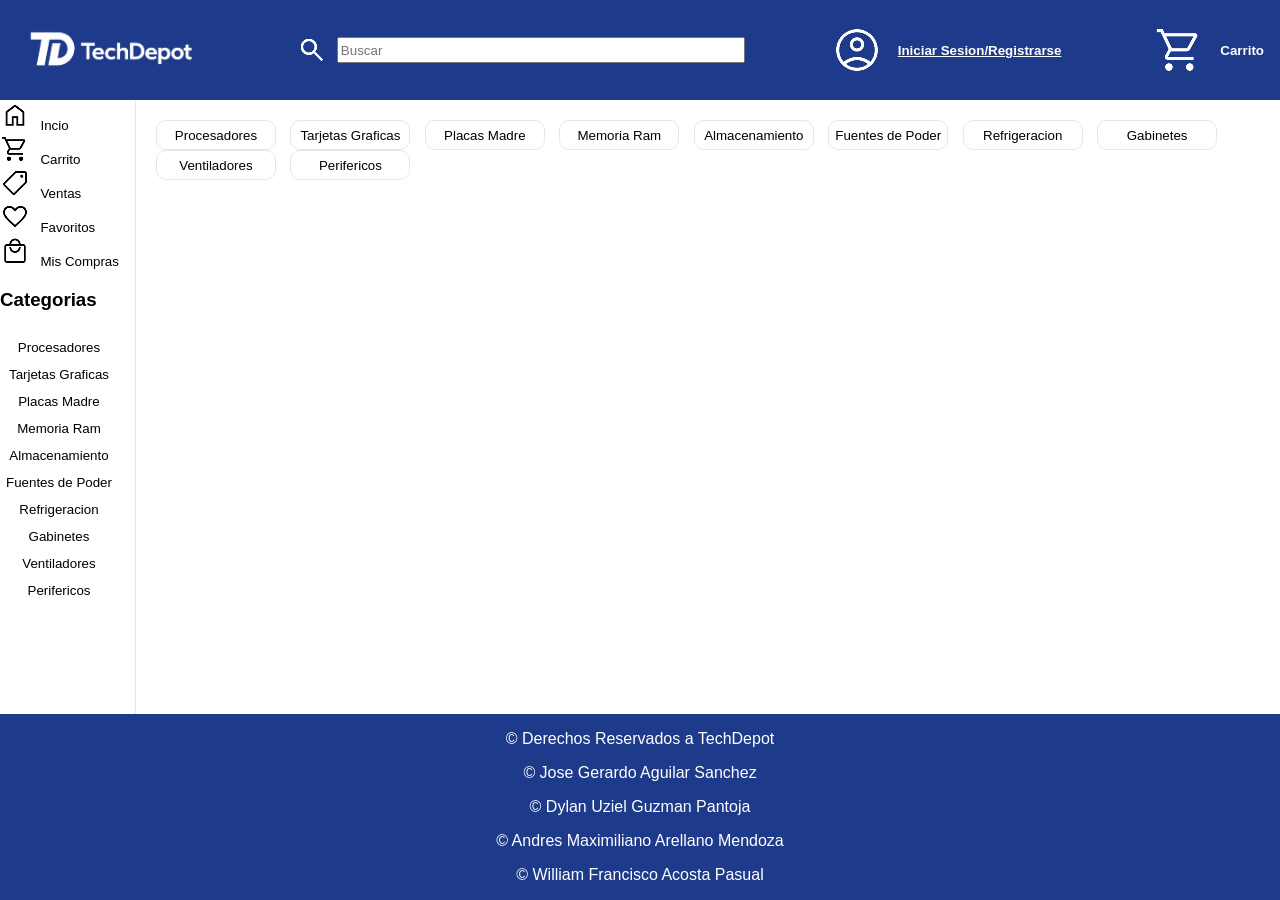
==== index.html @ 0d7b2fcc "Se termino la barra de navegacion y se agrego parte del menu principal" ====
<!DOCTYPE html>
<html lang="en">

<head>
    <meta charset="utf-8">
    <meta name="viewport" content="width=device-width, initial-scale=1.0">
    <link rel="stylesheet" href="CSS/stylos.css">
    <title>TechDepot</title>
</head>

<body>

    <header class="Encabezado">
        <img id="logo" src="images/logo.png">

        <div class="contentSearch">
            <img id="searchImg" src="images/busqueda.png">
            <input id="search" placeholder="Buscar">
        </div>

        <div class="contentUser">
            <img id="cuenta" src="images/cuenta.png">
            <button id="btnIncioSesion">Iniciar Sesion/Registrarse</button>
        </div>

        <div class="contentShopping">
            <img id="carritoImg" src="images/carrito.png">
            <button id="btnCarrito">Carrito</button>
        </div>
    </header>

    <div class="main-container">
        <aside class="Menu">
            <div id="menu-item">
                <img id="homeImg" src="images/home.png">
                <button id="home">Incio</button>
            </div>

            <div id="menu-item">
                <img id="carritoImg" src="images/carrito2.png">
                <button id="btnCarrito2">Carrito</button>
            </div>

            <div id="menu-item">
                <img id="sellImg" src="images/sell.png">
                <button id="btnSell">Ventas</button>
            </div>

            <div id="menu-item">
                <img id="favoriteImg" src="images/favorite.png">
                <button id="btnFavorite">Favoritos</button>
            </div>

            <div id="menu-item">
                <img id="comprasImg" src="images/compras.png">
                <button id="btnCompras">Mis Compras</button>
            </div>

            <div id="contentCategorias">
                <h3>Categorias</h2>
                    <button>Procesadores</button>
                    <button>Tarjetas Graficas</button>
                    <button>Placas Madre</button>
                    <button>Memoria Ram</button>
                    <button>Almacenamiento</button>
                    <button>Fuentes de Poder</button>
                    <button>Refrigeracion</button>
                    <button>Gabinetes</button>
                    <button>Ventiladores</button>
                    <button>Perifericos</button>
            </div>
        </aside>

        <section class="contenidoPrincipal">
            <button>Procesadores</button>
            <button>Tarjetas Graficas</button>
            <button>Placas Madre</button>
            <button>Memoria Ram</button>
            <button>Almacenamiento</button>
            <button>Fuentes de Poder</button>
            <button>Refrigeracion</button>
            <button>Gabinetes</button>
            <button>Ventiladores</button>
            <button>Perifericos</button>
        </section>
    </div>

    <footer>
        <p>&copy; Derechos Reservados a TechDepot</p>
        <p>&copy; Jose Gerardo Aguilar Sanchez</p>
        <p>&copy; Dylan Uziel Guzman Pantoja</p>
        <p>&copy; Andres Maximiliano Arellano Mendoza</p>
        <p>&copy; William Francisco Acosta Pasual</p>
    </footer>

</body>

</html>
---- CSS/stylos.css ----
body{
    display: flex; /*Sirve para que todos los componentes se adapten a cualquier tamaño y posicion*/
    flex-direction: column; /*Acomoda los elementos en forma de columna*/
    background-color: white;/*Modifica el color que esta alrededor de los componentes*/
    font-family: Arial, Helvetica, sans-serif; /*Modifica el tipo de letra*/
    color: black; /*Modifica el color de los textos*/
    padding: 0px; /*Agrega un margen interno*/
    margin: 0px; /*Agrega un margen entre los componentes*/
    min-height: 100vh;/* El body ocupa al menos toda la pantalla */
}

header{
    display: flex; /*Sirve para que todos los componentes se adapten a cualquier tamaño y posicion*/
    background-color:#1E3A8A; /*Modifica el color que esta alrededor de los componentes*/
    color: white; /*Modifica el color de los textos*/
    align-items: center; /*Acomoda los elementos en el eje contrario*/
    justify-content: space-between; /*Acomoda los elementos en la misma dirección del flex*/
}

#logo{
    order: 1; /*Ordena que elemento va primero*/
    width: 200px; /*Modifica el ancho*/
    height: 100px;/*Modifica el alto*/
    margin-left: 10px; /*Agrega un margen de separacion a la izquierda*/
}

.contentSearch{
    order: 2; /*Ordena que elemento va primero*/
    align-items: center; /*Acomoda los elementos en el eje contrario*/
    display: flex; /*Sirve para que todos los componentes se adapten a cualquier tamaño y posicion*/
    gap:10px;
}

#search{
    height: 20px;/*Modifica el ancho*/
    width: 400px;/*Modifica el alto*/
}

.contentUser{
    order: 3;/*Ordena que elemento va primero*/
    align-items: center; /*Acomoda los elementos en el eje contrario*/
    display: flex; /*Sirve para que todos los componentes se adapten a cualquier tamaño y posicion*/
    gap:10px; /*Agregamos una separacion entre componentes*/
}

#cuenta{
    width: 50px; /*Modifica el ancho*/
    height: 50px; /*Modifica el alto*/
}

#btnIncioSesion{
    background: none; /*Eliminamos cualquier color que rodee nuestro elemento*/
    color: white; /*Modifica el color de los textos*/
    font-weight: bold; /*Pone en negritas los textos*/
    border: none; /*Eliminamos cualquier borde*/
    cursor: pointer; /*Cambiamos el icono del cursor*/
    text-decoration: underline; /*Dibujamos una linea debajo del boton*/
}

.contentShopping{
    order: 4;/*Ordena que elemento va primero*/
    align-items: center; /*Acomoda los elementos en el eje contrario*/
    display: flex; /*Sirve para que todos los componentes se adapten a cualquier tamaño y posicion*/
    gap:10px; /*Agregamos una separacion entre componentes*/
    margin-right: 10px; /*Agregamos un margen de separacion del lado derecho*/
}

#btnCarrito{
    background: none; /*Eliminamos cualquier color que rodee nuestro elemento*/
    color: white; /*Modifica el color de los textos*/
    font-weight: bold; /*Pone en negritas los textos*/
    border: none; /*Eliminamos cualquier borde*/
    cursor: pointer; /*Cambiamos el icono del cursor*/
}

.main-container{
    display: flex; /*Sirve para que todos los componentes se adapten a cualquier tamaño y posicion*/
    flex:1;/*Ocupa el resto del espacio*/
}

.Menu{
    display: flex; /*Sirve para que todos los componentes se adapten a cualquier tamaño y posicion*/
    flex-direction: column; /*Acomoda los elementos en forma de columna*/
    align-items: flex-start; /*Acomoda los elementos en el eje contrario*/
    border-right: 1px solid #E5E7EB; /*línea gris clara */
    padding-right: 10px; /* espacio para que no quede pegado */
}

.Menu button{
    background: none; /*Eliminamos cualquier color que rodee nuestro elemento*/
    color: black; /*Modifica el color de los textos*/
    border: none; /*Eliminamos cualquier borde*/
    cursor: pointer; /*Cambiamos el icono del cursor*/ 
}

#contentCategorias{
    display: flex; /*Sirve para que todos los componentes se adapten a cualquier tamaño y posicion*/
    flex-direction: column; /*Acomoda los elementos en forma de columna*/
    gap:10px; /*Agregamos una separacion entre componentes*/
}

.contenidoPrincipal{
    flex: 1; /*Ocupa el resto del espacio*/
    padding: 20px; /*Agrega un margen interno*/
}

.contenidoPrincipal button{
    background-color: white; /*Modificamos el color alrededor de nuestros componentes*/
    color: black;  /*Modifica el color de los textos*/
    cursor: pointer; /*Cambiamos el icono del cursor*/ 
    border: 1px solid #E5E7EB; /*Modificamos el color del borde que rodea nuestro boton*/
    border-radius: 10px; /*Modificamos el borde y lo volvemos redondeado*/
    width: 120px; /*Modifica el ancho*/
    height: 30px; /*Modifica el alto*/
    margin-right: 10px; /*Agregamos un margen de separacion del lado derecho*/
}

.contenidoPrincipal button:hover{
    background-color: #1E3A8A;
    color: white;
}

footer{
    margin-top: auto; /* Se empuja hasta abajo automáticamente */
    background-color:#1E3A8A;  /*Modifica el color que esta alrededor de los componentes*/
    color:white; /*Modifica el color de los textos*/
    text-align: center; /*Alinea el texto al centro*/
    align-items: center; /*Acomoda los elementos en el eje contrario*/
    justify-content: center; /*Acomoda los elementos en la misma dirección del flex*/
}
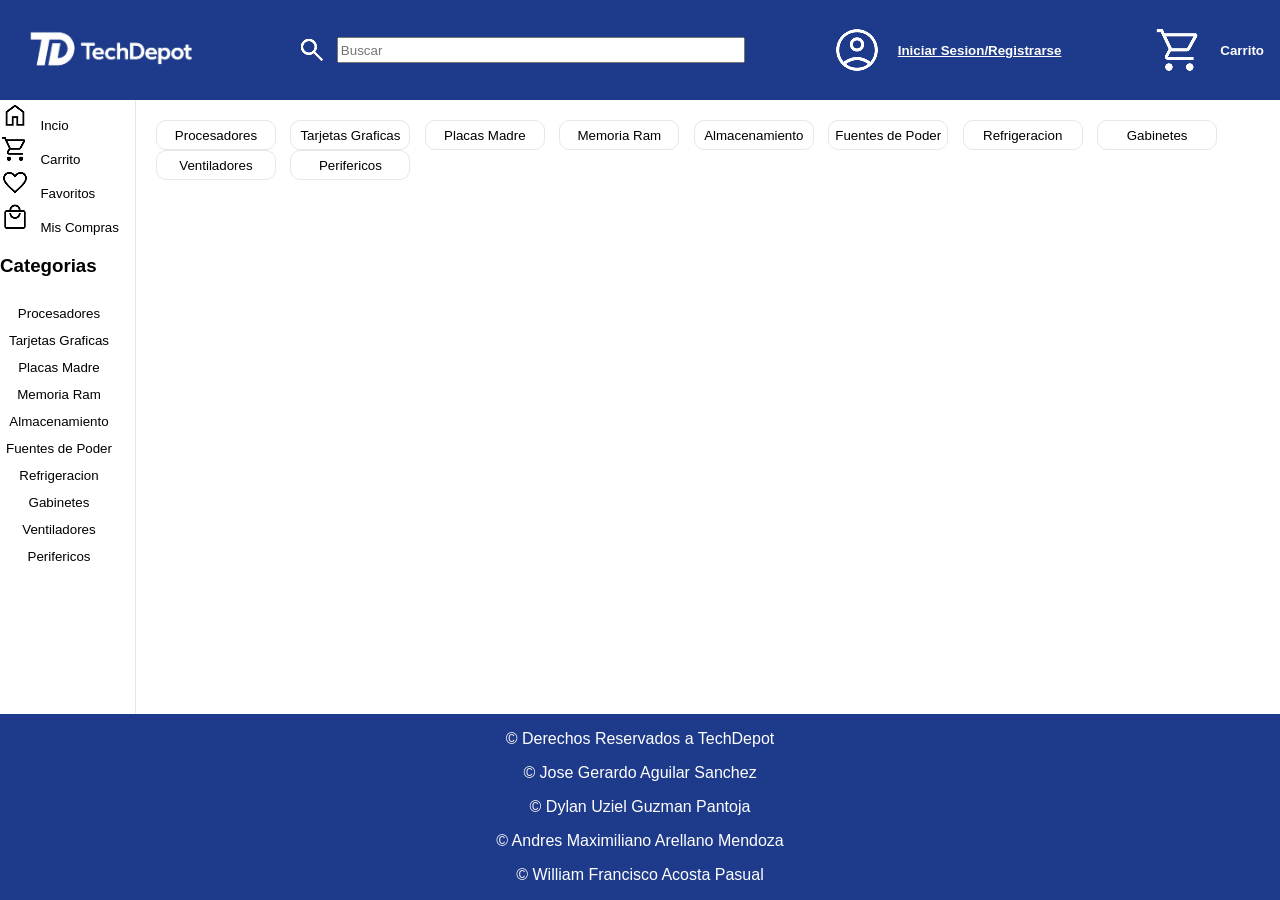
==== commit b38ec8ed: "Se modifico main.js para el intercambio entre paginas y elementos" ====
--- a/index.html
+++ b/index.html
@@ -92,7 +92,7 @@
         <p>&copy; Andres Maximiliano Arellano Mendoza</p>
         <p>&copy; William Francisco Acosta Pasual</p>
     </footer>
-
+<script src="js/main.js"></script>
 </body>
 
 </html>
--- a/CSS/stylos.css
+++ b/CSS/stylos.css
@@ -116,8 +116,8 @@
 }
 
 .contenidoPrincipal button:hover{
-    background-color: #1E3A8A;
-    color: white;
+    background-color: #1E3A8A; /*Modificamos el color alrededor de nuestros componentes*/
+    color: white; /*Modifica el color de los textos*/
 }
 
 footer{
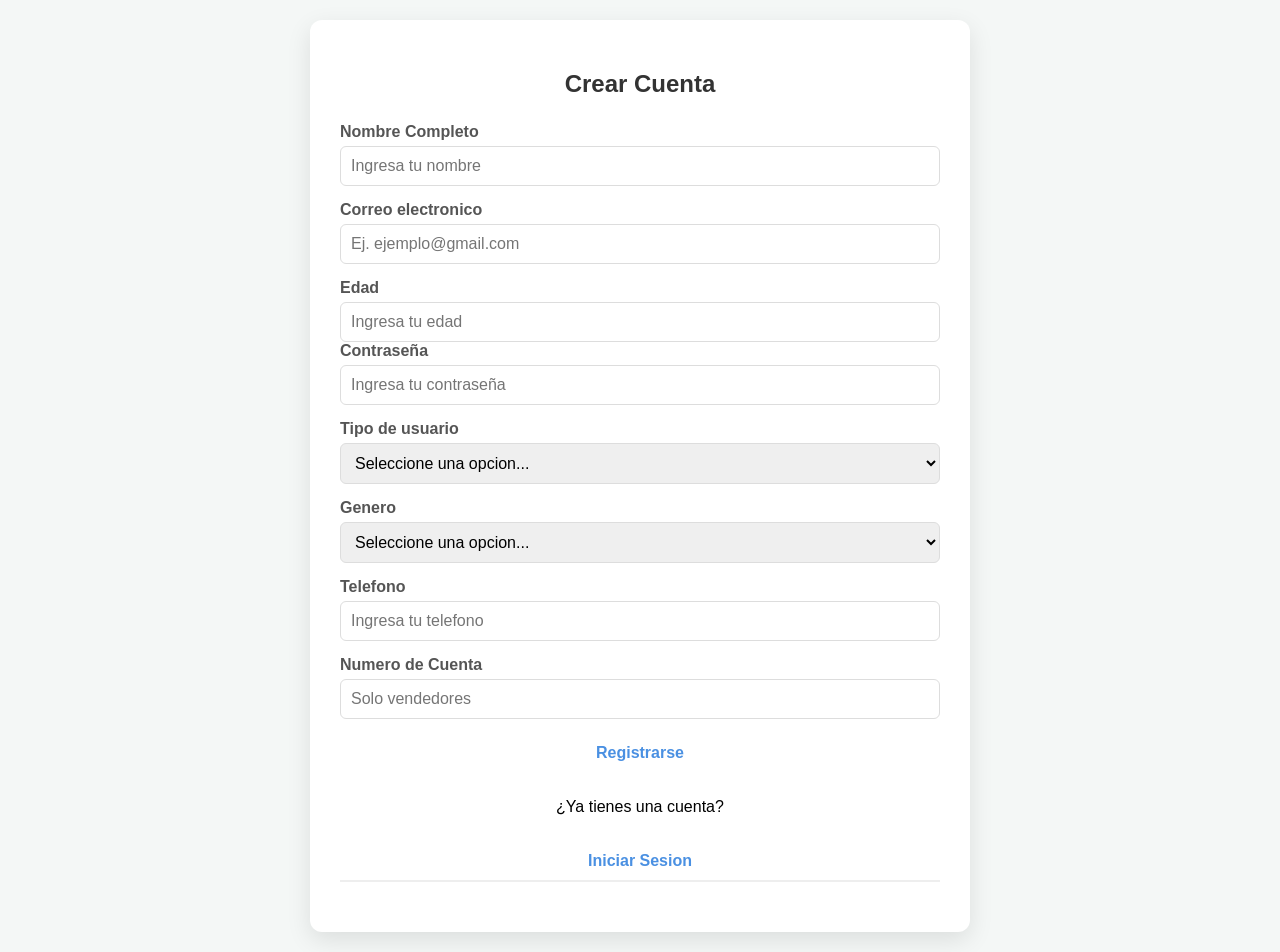
==== commit 3383ebc0: "Se agregaron los botones para cerrar sesion y agregar productos ademas de correcion de errores" ====
--- a/index.html
+++ b/index.html
@@ -31,29 +31,39 @@
 
     <div class="main-container">
         <aside class="Menu">
-            <div id="menu-item">
+            <div class="menu-item">
                 <img id="homeImg" src="images/home.png">
                 <button id="home">Incio</button>
             </div>
 
-            <div id="menu-item">
+            <div class="menu-item">
                 <img id="carritoImg" src="images/carrito2.png">
                 <button id="btnCarrito2">Carrito</button>
             </div>
 
-            <div id="menu-item">
+            <div class="menu-item">
                 <img id="sellImg" src="images/sell.png">
                 <button id="btnSell">Ventas</button>
             </div>
 
-            <div id="menu-item">
+            <div class="menu-item">
                 <img id="favoriteImg" src="images/favorite.png">
                 <button id="btnFavorite">Favoritos</button>
             </div>
 
-            <div id="menu-item">
+            <div class="menu-item">
                 <img id="comprasImg" src="images/compras.png">
                 <button id="btnCompras">Mis Compras</button>
+            </div>
+
+            <div class = "menu-item">
+                <img id = "agregarProducto" src="images/AgregarProducto.png">
+                <button id="btnAgregarProducto">Agregar Producto</button>
+            </div>
+
+            <div class = "menu-item">
+                <img id = "cerrarSesion" src = "images/cerrarSesion.png">
+                <button id="btnCerraSesion">Cerrar Sesion</button>
             </div>
 
             <div id="contentCategorias">
@@ -92,7 +102,10 @@
         <p>&copy; Andres Maximiliano Arellano Mendoza</p>
         <p>&copy; William Francisco Acosta Pasual</p>
     </footer>
-<script src="js/main.js"></script>
+    <script src="js/api.js"></script>
+    <script src="js/auth.js"></script>
+    <script src="js/main.js"></script>
+    <script> verificarSesion();</script>
 </body>
 
 </html>
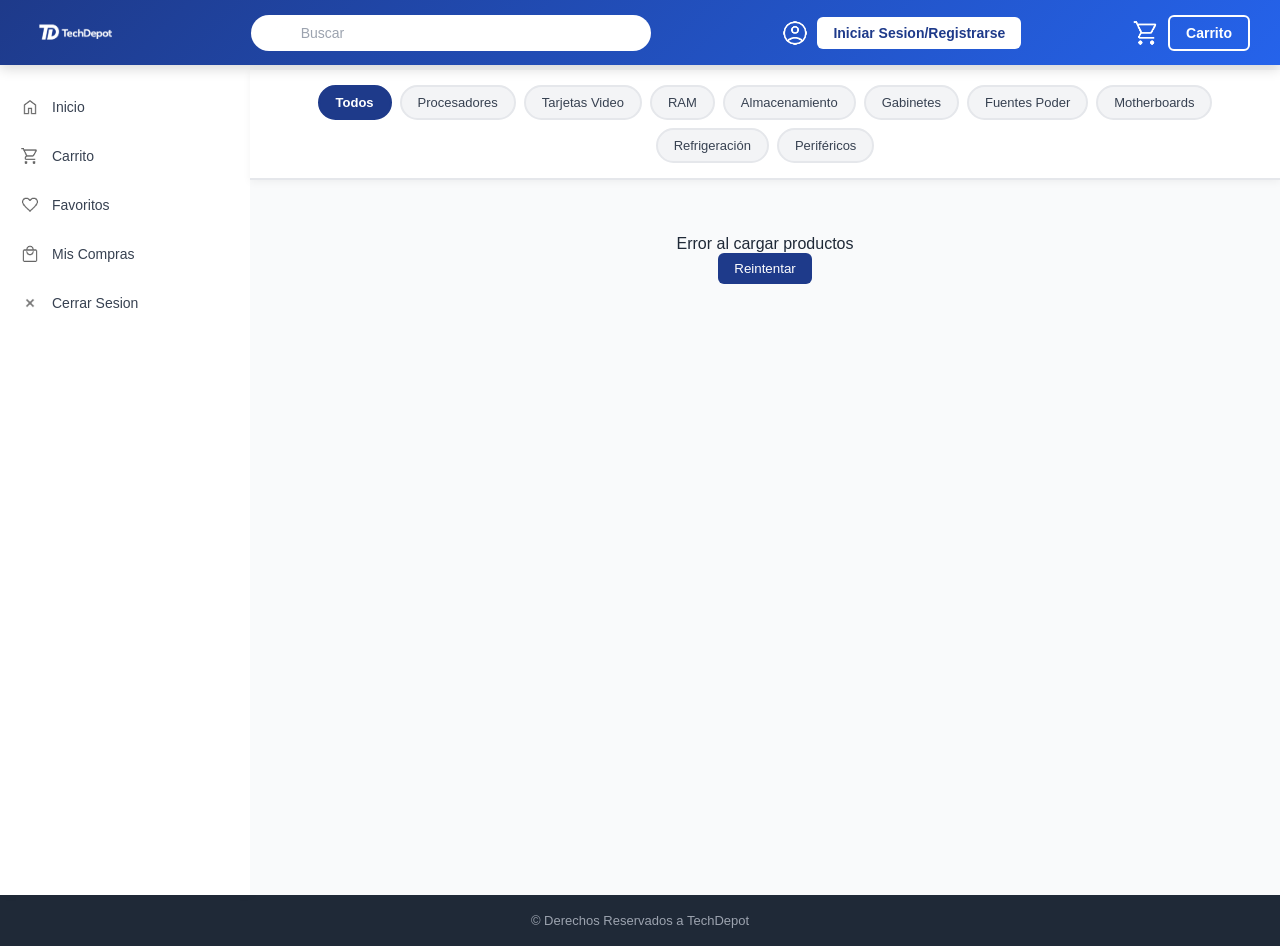
==== commit 3f568d7e: "Se actualizo la parte de productos" ====
--- a/index.html
+++ b/index.html
@@ -1,28 +1,23 @@
 <!DOCTYPE html>
 <html lang="en">
-
 <head>
     <meta charset="utf-8">
     <meta name="viewport" content="width=device-width, initial-scale=1.0">
     <link rel="stylesheet" href="CSS/stylos.css">
+    <link rel="stylesheet" href="CSS/stylosCard.css">
     <title>TechDepot</title>
 </head>
-
 <body>
-
     <header class="Encabezado">
-        <img id="logo" src="images/logo.png">
-
+        <img id="logo" src="images/logo.png" onclick="window.location.href='index.html'" style="cursor:pointer;">
         <div class="contentSearch">
             <img id="searchImg" src="images/busqueda.png">
             <input id="search" placeholder="Buscar">
         </div>
-
         <div class="contentUser">
             <img id="cuenta" src="images/cuenta.png">
             <button id="btnIncioSesion">Iniciar Sesion/Registrarse</button>
         </div>
-
         <div class="contentShopping">
             <img id="carritoImg" src="images/carrito.png">
             <button id="btnCarrito">Carrito</button>
@@ -33,79 +28,46 @@
         <aside class="Menu">
             <div class="menu-item">
                 <img id="homeImg" src="images/home.png">
-                <button id="home">Incio</button>
+                <button id="home">Inicio</button>
             </div>
-
             <div class="menu-item">
                 <img id="carritoImg" src="images/carrito2.png">
                 <button id="btnCarrito2">Carrito</button>
             </div>
-
             <div class="menu-item">
                 <img id="sellImg" src="images/sell.png">
                 <button id="btnSell">Ventas</button>
             </div>
-
             <div class="menu-item">
                 <img id="favoriteImg" src="images/favorite.png">
                 <button id="btnFavorite">Favoritos</button>
             </div>
-
             <div class="menu-item">
                 <img id="comprasImg" src="images/compras.png">
                 <button id="btnCompras">Mis Compras</button>
             </div>
-
-            <div class = "menu-item">
-                <img id = "agregarProducto" src="images/AgregarProducto.png">
+            <div class="menu-item">
+                <img id="agregarProducto" src="images/AgregarProducto.png">
                 <button id="btnAgregarProducto">Agregar Producto</button>
             </div>
-
-            <div class = "menu-item">
-                <img id = "cerrarSesion" src = "images/cerrarSesion.png">
+            <div class="menu-item">
+                <img id="cerrarSesion" src="images/cerrarSesion.png">
                 <button id="btnCerraSesion">Cerrar Sesion</button>
-            </div>
-
-            <div id="contentCategorias">
-                <h3>Categorias</h2>
-                    <button>Procesadores</button>
-                    <button>Tarjetas Graficas</button>
-                    <button>Placas Madre</button>
-                    <button>Memoria Ram</button>
-                    <button>Almacenamiento</button>
-                    <button>Fuentes de Poder</button>
-                    <button>Refrigeracion</button>
-                    <button>Gabinetes</button>
-                    <button>Ventiladores</button>
-                    <button>Perifericos</button>
             </div>
         </aside>
 
         <section class="contenidoPrincipal">
-            <button>Procesadores</button>
-            <button>Tarjetas Graficas</button>
-            <button>Placas Madre</button>
-            <button>Memoria Ram</button>
-            <button>Almacenamiento</button>
-            <button>Fuentes de Poder</button>
-            <button>Refrigeracion</button>
-            <button>Gabinetes</button>
-            <button>Ventiladores</button>
-            <button>Perifericos</button>
+            <div id="filtrosCategorias"></div>
+            <div id="productosGrid"></div>
         </section>
     </div>
 
     <footer>
         <p>&copy; Derechos Reservados a TechDepot</p>
-        <p>&copy; Jose Gerardo Aguilar Sanchez</p>
-        <p>&copy; Dylan Uziel Guzman Pantoja</p>
-        <p>&copy; Andres Maximiliano Arellano Mendoza</p>
-        <p>&copy; William Francisco Acosta Pasual</p>
     </footer>
+
     <script src="js/api.js"></script>
     <script src="js/auth.js"></script>
     <script src="js/main.js"></script>
-    <script> verificarSesion();</script>
 </body>
-
 </html>
--- a/CSS/stylos.css
+++ b/CSS/stylos.css
@@ -1,130 +1,242 @@
-body{
-    display: flex; /*Sirve para que todos los componentes se adapten a cualquier tamaño y posicion*/
-    flex-direction: column; /*Acomoda los elementos en forma de columna*/
-    background-color: white;/*Modifica el color que esta alrededor de los componentes*/
-    font-family: Arial, Helvetica, sans-serif; /*Modifica el tipo de letra*/
-    color: black; /*Modifica el color de los textos*/
-    padding: 0px; /*Agrega un margen interno*/
-    margin: 0px; /*Agrega un margen entre los componentes*/
-    min-height: 100vh;/* El body ocupa al menos toda la pantalla */
-}
-
-header{
-    display: flex; /*Sirve para que todos los componentes se adapten a cualquier tamaño y posicion*/
-    background-color:#1E3A8A; /*Modifica el color que esta alrededor de los componentes*/
-    color: white; /*Modifica el color de los textos*/
-    align-items: center; /*Acomoda los elementos en el eje contrario*/
-    justify-content: space-between; /*Acomoda los elementos en la misma dirección del flex*/
-}
-
-#logo{
-    order: 1; /*Ordena que elemento va primero*/
-    width: 200px; /*Modifica el ancho*/
-    height: 100px;/*Modifica el alto*/
-    margin-left: 10px; /*Agrega un margen de separacion a la izquierda*/
-}
-
-.contentSearch{
-    order: 2; /*Ordena que elemento va primero*/
-    align-items: center; /*Acomoda los elementos en el eje contrario*/
-    display: flex; /*Sirve para que todos los componentes se adapten a cualquier tamaño y posicion*/
-    gap:10px;
-}
-
-#search{
-    height: 20px;/*Modifica el ancho*/
-    width: 400px;/*Modifica el alto*/
-}
-
-.contentUser{
-    order: 3;/*Ordena que elemento va primero*/
-    align-items: center; /*Acomoda los elementos en el eje contrario*/
-    display: flex; /*Sirve para que todos los componentes se adapten a cualquier tamaño y posicion*/
-    gap:10px; /*Agregamos una separacion entre componentes*/
-}
-
-#cuenta{
-    width: 50px; /*Modifica el ancho*/
-    height: 50px; /*Modifica el alto*/
-}
-
-#btnIncioSesion{
-    background: none; /*Eliminamos cualquier color que rodee nuestro elemento*/
-    color: white; /*Modifica el color de los textos*/
-    font-weight: bold; /*Pone en negritas los textos*/
-    border: none; /*Eliminamos cualquier borde*/
-    cursor: pointer; /*Cambiamos el icono del cursor*/
-    text-decoration: underline; /*Dibujamos una linea debajo del boton*/
-}
-
-.contentShopping{
-    order: 4;/*Ordena que elemento va primero*/
-    align-items: center; /*Acomoda los elementos en el eje contrario*/
-    display: flex; /*Sirve para que todos los componentes se adapten a cualquier tamaño y posicion*/
-    gap:10px; /*Agregamos una separacion entre componentes*/
-    margin-right: 10px; /*Agregamos un margen de separacion del lado derecho*/
-}
-
-#btnCarrito{
-    background: none; /*Eliminamos cualquier color que rodee nuestro elemento*/
-    color: white; /*Modifica el color de los textos*/
-    font-weight: bold; /*Pone en negritas los textos*/
-    border: none; /*Eliminamos cualquier borde*/
-    cursor: pointer; /*Cambiamos el icono del cursor*/
-}
-
-.main-container{
-    display: flex; /*Sirve para que todos los componentes se adapten a cualquier tamaño y posicion*/
-    flex:1;/*Ocupa el resto del espacio*/
-}
-
-.Menu{
-    display: flex; /*Sirve para que todos los componentes se adapten a cualquier tamaño y posicion*/
-    flex-direction: column; /*Acomoda los elementos en forma de columna*/
-    align-items: flex-start; /*Acomoda los elementos en el eje contrario*/
-    border-right: 1px solid #E5E7EB; /*línea gris clara */
-    padding-right: 10px; /* espacio para que no quede pegado */
-}
-
-.Menu button{
-    background: none; /*Eliminamos cualquier color que rodee nuestro elemento*/
-    color: black; /*Modifica el color de los textos*/
-    border: none; /*Eliminamos cualquier borde*/
-    cursor: pointer; /*Cambiamos el icono del cursor*/ 
-}
-
-#contentCategorias{
-    display: flex; /*Sirve para que todos los componentes se adapten a cualquier tamaño y posicion*/
-    flex-direction: column; /*Acomoda los elementos en forma de columna*/
-    gap:10px; /*Agregamos una separacion entre componentes*/
-}
-
-.contenidoPrincipal{
-    flex: 1; /*Ocupa el resto del espacio*/
-    padding: 20px; /*Agrega un margen interno*/
-}
-
-.contenidoPrincipal button{
-    background-color: white; /*Modificamos el color alrededor de nuestros componentes*/
-    color: black;  /*Modifica el color de los textos*/
-    cursor: pointer; /*Cambiamos el icono del cursor*/ 
-    border: 1px solid #E5E7EB; /*Modificamos el color del borde que rodea nuestro boton*/
-    border-radius: 10px; /*Modificamos el borde y lo volvemos redondeado*/
-    width: 120px; /*Modifica el ancho*/
-    height: 30px; /*Modifica el alto*/
-    margin-right: 10px; /*Agregamos un margen de separacion del lado derecho*/
-}
-
-.contenidoPrincipal button:hover{
-    background-color: #1E3A8A; /*Modificamos el color alrededor de nuestros componentes*/
-    color: white; /*Modifica el color de los textos*/
-}
-
-footer{
-    margin-top: auto; /* Se empuja hasta abajo automáticamente */
-    background-color:#1E3A8A;  /*Modifica el color que esta alrededor de los componentes*/
-    color:white; /*Modifica el color de los textos*/
-    text-align: center; /*Alinea el texto al centro*/
-    align-items: center; /*Acomoda los elementos en el eje contrario*/
-    justify-content: center; /*Acomoda los elementos en la misma dirección del flex*/
+* {
+    margin: 0;
+    padding: 0;
+    box-sizing: border-box;
+}
+
+body {
+    background-color: #F3F4F6;
+    font-family: 'Segoe UI', Tahoma, Geneva, Verdana, sans-serif;
+    color: #1F2937;
+    min-height: 100vh;
+}
+
+/* Header */
+.Encabezado {
+    background: linear-gradient(135deg, #1E3A8A 0%, #2563EB 100%);
+    display: flex;
+    align-items: center;
+    justify-content: space-between;
+    padding: 10px 30px;
+    box-shadow: 0 4px 12px rgba(0,0,0,0.15);
+    position: sticky;
+    top: 0;
+    z-index: 1000;
+}
+
+#logo {
+    height: 45px;
+    width: auto;
+    filter: brightness(0) invert(1);
+}
+
+.contentSearch {
+    display: flex;
+    align-items: center;
+    background: white;
+    border-radius: 25px;
+    padding: 8px 20px;
+    flex: 0 1 400px;
+    margin: 0 20px;
+}
+
+#searchImg {
+    width: 20px;
+    height: 20px;
+    margin-right: 10px;
+    opacity: 0.5;
+}
+
+#search {
+    border: none;
+    outline: none;
+    width: 100%;
+    font-size: 14px;
+    color: #374151;
+}
+
+#search::placeholder {
+    color: #9CA3AF;
+}
+
+.contentUser, .contentShopping {
+    display: flex;
+    align-items: center;
+    gap: 8px;
+}
+
+.contentUser img, .contentShopping img {
+    width: 28px;
+    height: 28px;
+    filter: brightness(0) invert(1);
+}
+
+#usuarioActivo {
+    color: white;
+    font-weight: 600;
+    font-size: 14px;
+    white-space: nowrap;
+    overflow: hidden;
+    text-overflow: ellipsis;
+    max-width: 200px;
+}
+
+#btnIncioSesion {
+    background: white;
+    color: #1E3A8A;
+    border: none;
+    padding: 8px 16px;
+    border-radius: 6px;
+    cursor: pointer;
+    font-size: 14px;
+    font-weight: 600;
+    white-space: nowrap;
+    transition: all 0.3s ease;
+}
+
+#btnIncioSesion:hover {
+    background: #EFF6FF;
+    transform: translateY(-1px);
+}
+
+#btnCarrito {
+    background: transparent;
+    color: white;
+    border: 2px solid white;
+    padding: 8px 16px;
+    border-radius: 6px;
+    cursor: pointer;
+    font-size: 14px;
+    font-weight: 600;
+    white-space: nowrap;
+    transition: all 0.3s ease;
+}
+
+#btnCarrito:hover {
+    background: rgba(255,255,255,0.1);
+}
+
+/* Layout principal */
+.main-container {
+    display: flex;
+    min-height: calc(100vh - 70px);
+}
+
+/* Menú lateral */
+.Menu {
+    background: white;
+    width: 250px;
+    min-width: 250px;
+    padding: 20px 0;
+    box-shadow: 2px 0 8px rgba(0,0,0,0.05);
+    display: flex;
+    flex-direction: column;
+    gap: 5px;
+}
+
+.menu-item {
+    display: flex;
+    align-items: center;
+    padding: 12px 20px;
+    cursor: pointer;
+    transition: all 0.2s ease;
+    gap: 12px;
+}
+
+.menu-item:hover {
+    background: #F3F4F6;
+    border-left: 3px solid #1E3A8A;
+}
+
+.menu-item img {
+    width: 20px;
+    height: 20px;
+    opacity: 0.6;
+}
+
+.menu-item button {
+    background: none;
+    border: none;
+    color: #374151;
+    font-size: 14px;
+    cursor: pointer;
+    text-align: left;
+    width: 100%;
+}
+
+.menu-item button:hover {
+    color: #1E3A8A;
+    font-weight: 600;
+}
+
+/* Contenido principal */
+.contenidoPrincipal {
+    flex: 1;
+    display: flex;
+    flex-direction: column;
+    background: #F9FAFB;
+}
+
+/* Filtros de categorías */
+#filtrosCategorias {
+    display: flex;
+    flex-wrap: wrap;
+    gap: 8px;
+    padding: 15px 20px;
+    background: white;
+    border-bottom: 2px solid #E5E7EB;
+    position: sticky;
+    top: 70px;
+    z-index: 99;
+    justify-content: center;
+    box-shadow: 0 2px 8px rgba(0,0,0,0.05);
+}
+
+#filtrosCategorias button {
+    padding: 8px 16px;
+    border: 2px solid #E5E7EB;
+    border-radius: 20px;
+    cursor: pointer;
+    font-size: 13px;
+    font-weight: 500;
+    transition: all 0.3s ease;
+    white-space: nowrap;
+    text-align: center;
+    background: #F3F4F6;
+    color: #374151;
+    flex: 0 0 auto;
+}
+
+#filtrosCategorias button:hover {
+    background: #E5E7EB;
+    transform: translateY(-1px);
+    box-shadow: 0 2px 8px rgba(0,0,0,0.1);
+}
+
+#filtrosCategorias button.active {
+    background: #1E3A8A;
+    color: white;
+    font-weight: bold;
+    border-color: #1E3A8A;
+}
+
+/* Grid de productos */
+#productosGrid {
+    display: grid;
+    grid-template-columns: repeat(auto-fill, minmax(200px, 1fr));
+    gap: 15px;
+    padding: 20px;
+}
+
+/* Footer */
+footer {
+    background: #1F2937;
+    color: #9CA3AF;
+    text-align: center;
+    padding: 15px;
+    font-size: 13px;
+}
+
+footer p {
+    margin: 3px 0;
 }
--- a/CSS/stylosCard.css
+++ b/CSS/stylosCard.css
@@ -0,0 +1,94 @@
+/* Cards de productos */
+#productosGrid {
+    display: grid;
+    grid-template-columns: repeat(auto-fill, minmax(200px, 1fr));
+    gap: 15px;
+    padding: 20px;
+}
+
+.producto-card {
+    border: 1px solid #E5E7EB;
+    border-radius: 8px;
+    overflow: hidden;
+    display: flex;
+    flex-direction: column;
+    transition: box-shadow 0.2s;
+    background: white;
+    max-width: 220px;
+}
+
+.producto-card:hover {
+    box-shadow: 0 4px 12px rgba(0,0,0,0.1);
+}
+
+.producto-card img {
+    width: 100%;
+    height: 150px;
+    object-fit: contain;
+    background: #f9f9f9;
+    padding: 8px;
+}
+
+.card-info {
+    padding: 10px;
+    flex: 1;
+}
+
+.card-info h3 {
+    margin: 0 0 4px 0;
+    font-size: 14px;
+    color: #1F2937;
+    line-height: 1.2;
+}
+
+.card-categoria {
+    color: #6B7280;
+    font-size: 11px;
+    margin: 0 0 4px 0;
+}
+
+.card-precio {
+    font-size: 16px;
+    font-weight: bold;
+    color: #1E3A8A;
+    margin: 0 0 2px 0;
+}
+
+.card-botones {
+    display: flex;
+    gap: 6px;
+    padding: 8px 10px;
+    border-top: 1px solid #E5E7EB;
+}
+
+.btn-comprar {
+    flex: 1;
+    background-color: #1E3A8A;
+    color: white;
+    border: none;
+    border-radius: 5px;
+    padding: 6px;
+    cursor: pointer;
+    font-size: 12px;
+    font-weight: 600;
+}
+
+.btn-comprar:hover {
+    background-color: #1e40af;
+}
+
+.btn-favorito {
+    flex: 1;
+    background-color: white;
+    color: #1E3A8A;
+    border: 1px solid #1E3A8A;
+    border-radius: 5px;
+    padding: 6px;
+    cursor: pointer;
+    font-size: 12px;
+    font-weight: 600;
+}
+
+.btn-favorito:hover {
+    background-color: #EFF6FF;
+}
